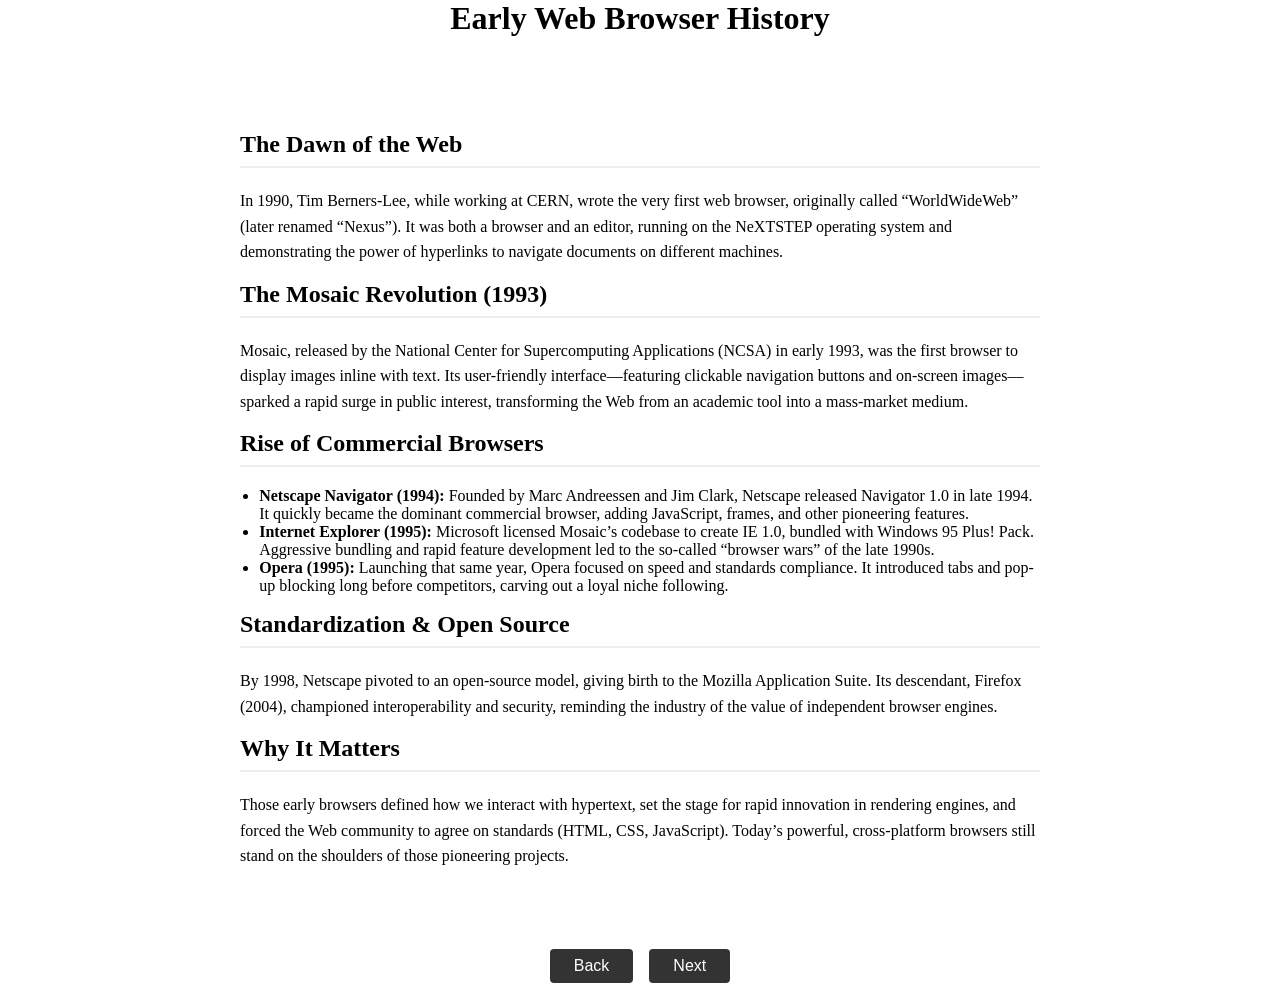
==== earlyWeb.html @ 9cb0513b "main page updated" ====
<!DOCTYPE html>
<html lang="en">
<head>
    <meta charset="UTF-8">
    <meta name="viewport" content="width=device-width, initial-scale=1.0">
    <title>Early Web Browsers</title>
    <link rel="stylesheet" type="text/css" href="style.css" />
</head>
<body>
    <!-- same as index -->
    <header class="site-header">
        <h1>Early Web Browser History</h1>

        <div class="hamburger-wrapper">
          <button class="hamburger-btn" aria-label="Toggle menu">
            <span></span>
            <span></span>
            <span></span>
          </button>

          <nav class="hamburger-menu">
            <ul>
                <li><a href="index.html">Home</a></li>
                <li><a href="earlyWeb.html">Early Web Browsers</a></li>
                <li><a href="modernWeb.html">Modern Web Browsers</a></li>
                <li><a href="references.html">References</a></li>
              </ul>
          </nav>
        </div>
    </header>

  <!-- early web browser content, retrieved from essay(Assignment 1) -->
  <main class="content">
    <h2>The Dawn of the Web</h2>
    <p>
      In 1990, Tim Berners-Lee, while working at CERN, wrote the very first web browser,
      originally called “WorldWideWeb” (later renamed “Nexus”). It was both a browser and
      an editor, running on the NeXTSTEP operating system and demonstrating the power of
      hyperlinks to navigate documents on different machines.
    </p>

    <h2>The Mosaic Revolution (1993)</h2>
    <p>
      Mosaic, released by the National Center for Supercomputing Applications (NCSA) in
      early 1993, was the first browser to display images inline with text. Its user-friendly
      interface—featuring clickable navigation buttons and on-screen images—sparked a rapid
      surge in public interest, transforming the Web from an academic tool into a mass-market
      medium.
    </p>

    <h2>Rise of Commercial Browsers</h2>
    <ul>
      <li>
        <strong>Netscape Navigator (1994):</strong> Founded by Marc Andreessen and Jim
        Clark, Netscape released Navigator 1.0 in late 1994. It quickly became the dominant
        commercial browser, adding JavaScript, frames, and other pioneering features.
      </li>
      <li>
        <strong>Internet Explorer (1995):</strong> Microsoft licensed Mosaic’s codebase
        to create IE 1.0, bundled with Windows 95 Plus! Pack. Aggressive bundling and rapid
        feature development led to the so-called “browser wars” of the late 1990s.
      </li>
      <li>
        <strong>Opera (1995):</strong> Launching that same year, Opera focused on speed
        and standards compliance. It introduced tabs and pop-up blocking long before
        competitors, carving out a loyal niche following.
      </li>
    </ul>

    <h2>Standardization & Open Source</h2>
    <p>
      By 1998, Netscape pivoted to an open-source model, giving birth to the Mozilla
      Application Suite. Its descendant, Firefox (2004), championed interoperability
      and security, reminding the industry of the value of independent browser engines.
    </p>

    <h2>Why It Matters</h2>
    <p>
      Those early browsers defined how we interact with hypertext, set the stage for rapid
      innovation in rendering engines, and forced the Web community to agree on standards
      (HTML, CSS, JavaScript). Today’s powerful, cross-platform browsers still stand on
      the shoulders of those pioneering projects.
    </p>
  </main>

  <!-- div block for next/back buttons-->
  <div class="next-container">
    <a href="index.html"><button class="next-btn">Back</button></a>
    <a href="modernWeb.html"><button class="next-btn">Next</button></a>
  </div>

  <!--JS script for hamburger button functionality -->
  <script src="main.js"></script>
</body>
</html>
---- style.css ----
/* reset */
html, body {
    margin: 0;
    padding: 0;
    height: 100%;
  }
  
  /* Header styling */
  .site-header {
    display: flex;
    justify-content: center; /* centers h1 */
    align-items: center;     /* vertically center H1 and hamburger */
    pointer-events: none;    /* let only button react to clicks */
    z-index: 1000;
  }
  
  .site-header h1 {
    margin: 0;
    pointer-events: auto;    
  }
  
  /* Hamburger menu icon */
  .hamburger-wrapper {
    position: absolute;
    right: 30px;
    pointer-events: auto;    /* makes button clickable */
  }
  
  .hamburger-btn {
    display: flex;
    flex-direction: column;
    justify-content: space-between;
    width: 24px;
    height: 20px;
    padding: 0;
    background: none;
    border: none;
    cursor: pointer;
  }
  
  .hamburger-btn span {
    display: block;
    height: 2px;
    background: #333;
    border-radius: 1px;
  }
  
  .hamburger-menu {
    position: absolute;
    top: calc(100% + 8px);
    right: 0;
    background: white;
    box-shadow: 0 2px 8px rgba(0,0,0,0.15);
    border-radius: 4px;
    overflow: hidden;
    display: none;
  }
  
  .hamburger-menu ul {
    list-style: none;
    margin: 0;
    padding: 0.5rem 0;
  }
  
  .hamburger-menu li + li {
    border-top: 1px solid #eee;
  }
  
  .hamburger-menu a {
    display: block;
    padding: 0.5rem 1rem;
    color: #333;
    text-decoration: none;
  }
  
  .hamburger-menu a:hover {
    background: #f5f5f5;
  }
  
  /* index page center image and buttons formatting */
  .top-center {  

    margin: calc(30px + 3rem) auto 2rem auto;
    display: flex;
    flex-direction: column;
    align-items: center;
    gap: 1rem;
  
    width: min(80vw, 600px);
  }
  
  .top-center img {
    width: 100%;
    height: auto;
    object-fit: contain;
  }
  
  .top-center button {
    padding: 0.5rem 1.5rem;
    font-size: 1rem;
    cursor: pointer;
  }

      /* Content styling */
      .content {
        margin: calc(30px + 3rem) auto 2rem auto; /* below header */
        width: min(90vw, 800px);
        padding: 1rem;
      }
      .content h2 {
        margin-top: 0;
        font-size: 1.5rem;
        border-bottom: 2px solid #eee;
        padding-bottom: 0.5rem;
      }
      .content p {
        line-height: 1.6;
        margin: 1rem 0;
      }
      .content ul {
        margin: 1rem 0;
        padding-left: 1.2rem;
      }
  
      /* Back and Next button styling and formatting */
      .next-container {
        display:flex;
        justify-content: center;
        gap: 1rem;
        margin: 3rem 0;    
      }
      
      .next-btn {
        padding: 0.5rem 1.5rem;
        font-size: 1rem;
        background: #333;
        color: #fff;
        border: none;
        border-radius: 4px;
        display:inline-block;
        cursor: pointer;
      }
      
      .next-btn:hover {
        background: #555;
      }
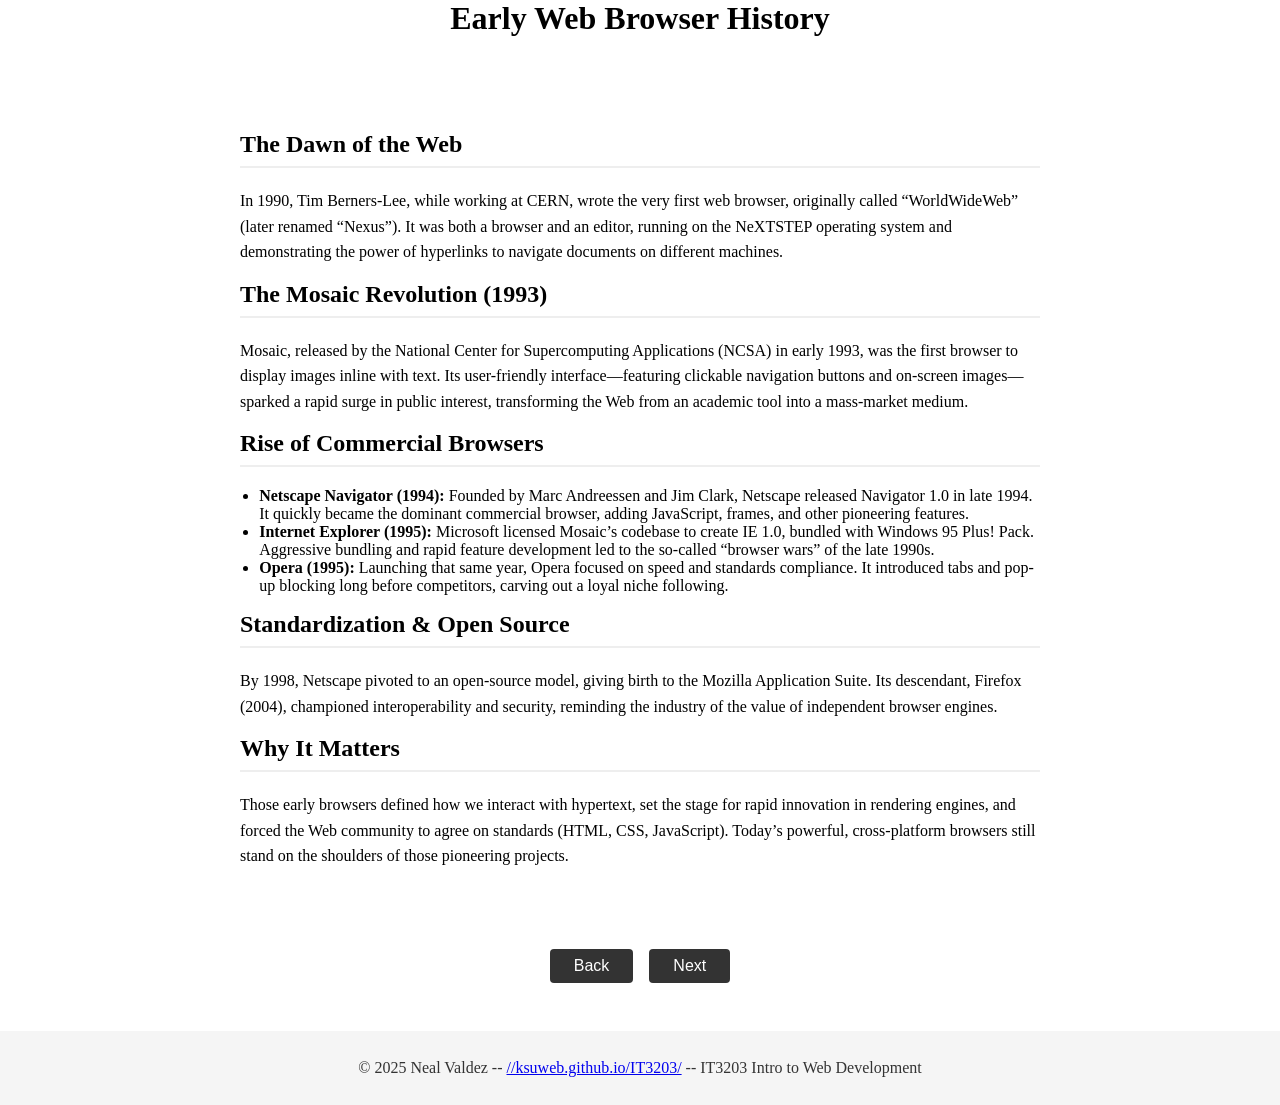
==== commit c727f89b: "footer added to all pages" ====
--- a/earlyWeb.html
+++ b/earlyWeb.html
@@ -89,6 +89,12 @@
     <a href="modernWeb.html"><button class="next-btn">Next</button></a>
   </div>
 
+  <footer class="site-footer">
+    <p>
+      © 2025 Neal Valdez -- <a href="//ksuweb.github.io/IT3203/" target="_blank">//ksuweb.github.io/IT3203/</a> -- IT3203 Intro to Web Development
+    </p>
+  </footer>
+
   <!--JS script for hamburger button functionality -->
   <script src="main.js"></script>
 </body>
--- a/style.css
+++ b/style.css
@@ -144,4 +144,13 @@
       .next-btn:hover {
         background: #555;
       }
+
+      /* ——— FOOTER ——— */
+      .site-footer {
+        background-color: #f5f5f5;
+        color: #333;
+        text-align: center;
+        padding: 0.75rem 0;
+        width: 100%; 
+      }
   
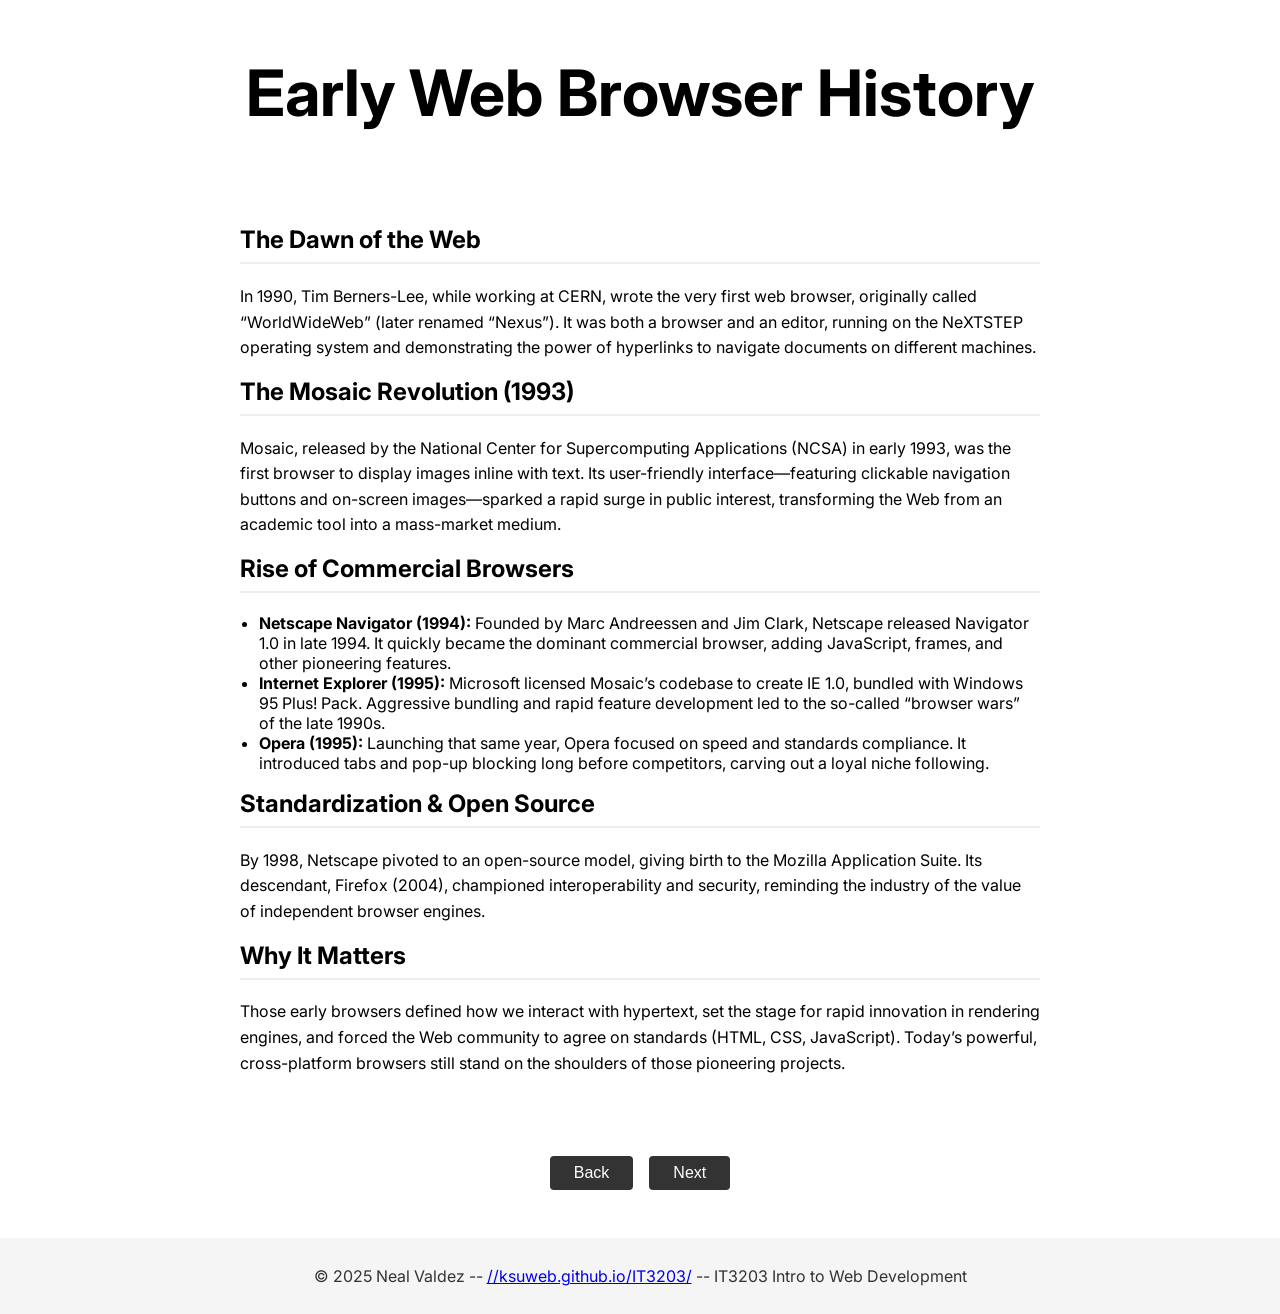
==== commit 369df42e: "font style added" ====
--- a/earlyWeb.html
+++ b/earlyWeb.html
@@ -4,6 +4,9 @@
     <meta charset="UTF-8">
     <meta name="viewport" content="width=device-width, initial-scale=1.0">
     <title>Early Web Browsers</title>
+    <link rel="preconnect" href="https://fonts.googleapis.com">
+    <link rel="preconnect" href="https://fonts.gstatic.com" crossorigin>
+    <link href="https://fonts.googleapis.com/css2?family=Inter:ital,opsz,wght@0,14..32,100..900;1,14..32,100..900&display=swap" rel="stylesheet">
     <link rel="stylesheet" type="text/css" href="style.css" />
 </head>
 <body>
@@ -23,6 +26,7 @@
                 <li><a href="index.html">Home</a></li>
                 <li><a href="earlyWeb.html">Early Web Browsers</a></li>
                 <li><a href="modernWeb.html">Modern Web Browsers</a></li>
+                <li><a href="quiz.html">Quiz</a></li>
                 <li><a href="references.html">References</a></li>
               </ul>
           </nav>
--- a/style.css
+++ b/style.css
@@ -3,6 +3,7 @@
     margin: 0;
     padding: 0;
     height: 100%;
+    font-family: "Inter";
   }
   
   /* Header styling */
@@ -12,17 +13,20 @@
     align-items: center;     /* vertically center H1 and hamburger */
     pointer-events: none;    /* let only button react to clicks */
     z-index: 1000;
+    margin: 6vh;
   }
   
   .site-header h1 {
     margin: 0;
-    pointer-events: auto;    
+    pointer-events: auto;
+    font-family: "Inter";
+    font-size: 400%;    
   }
   
   /* Hamburger menu icon */
   .hamburger-wrapper {
     position: absolute;
-    right: 30px;
+    right: 5%;
     pointer-events: auto;    /* makes button clickable */
   }
   
@@ -76,6 +80,17 @@
   .hamburger-menu a:hover {
     background: #f5f5f5;
   }
+
+
+
+
+
+
+
+
+
+
+
   
   /* index page center image and buttons formatting */
   .top-center {  
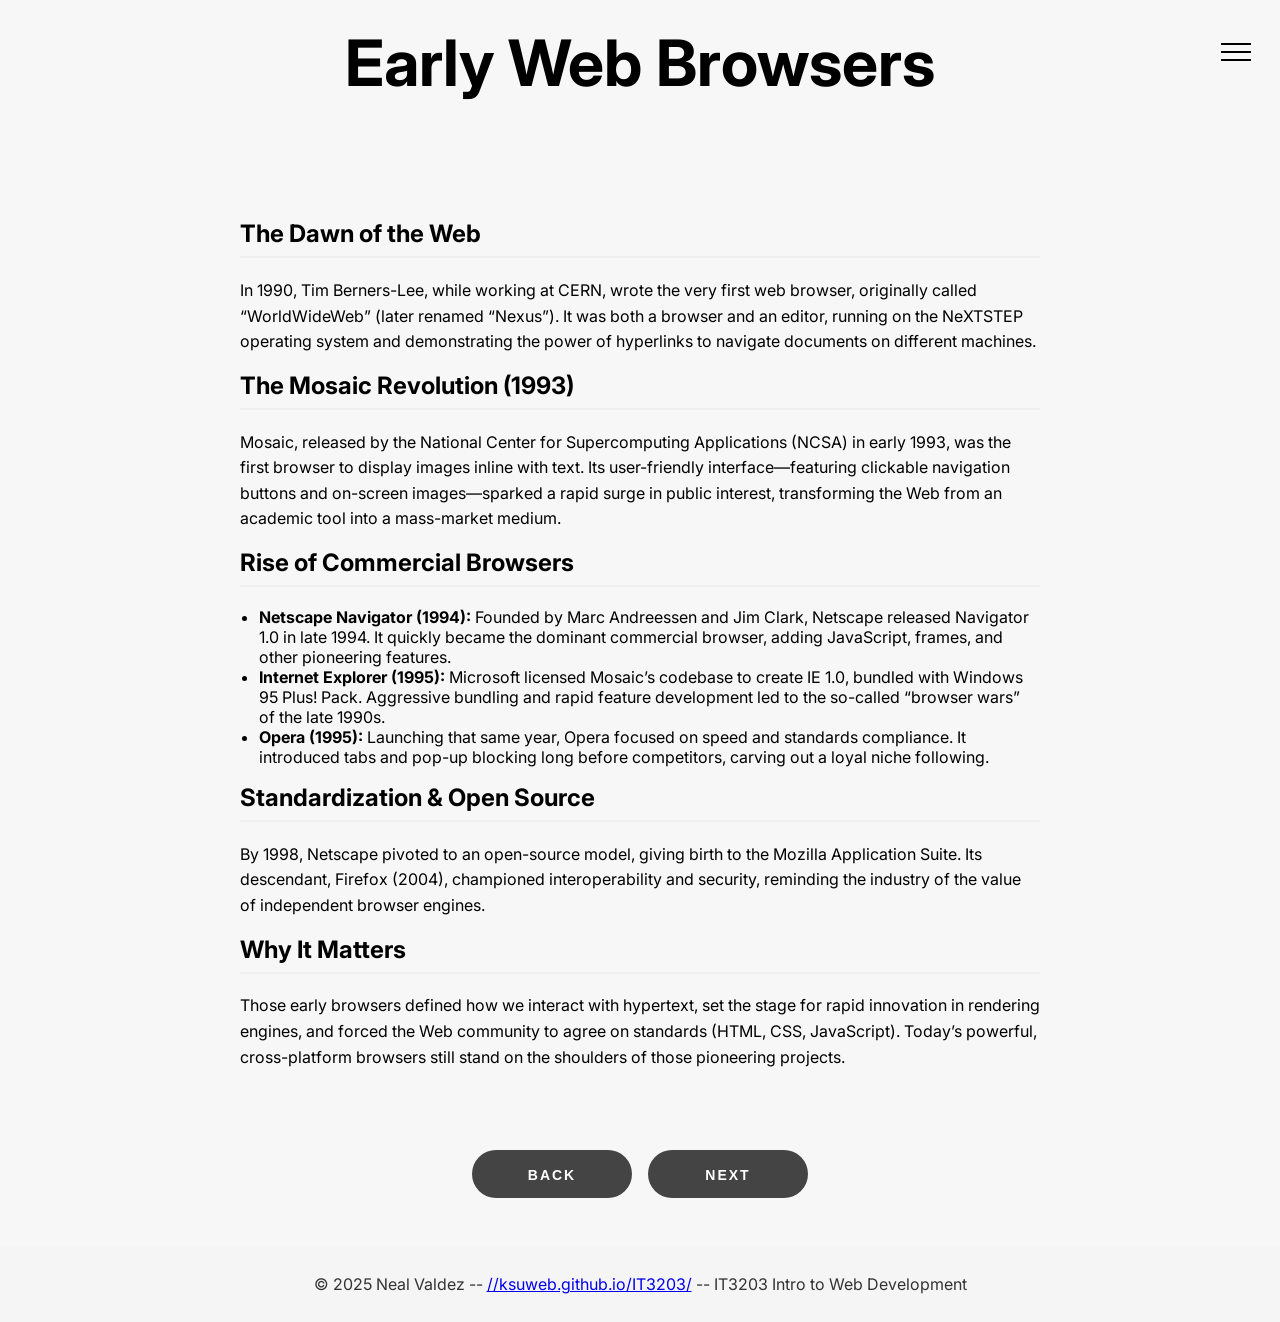
==== commit 16991632: "last min changes" ====
--- a/earlyWeb.html
+++ b/earlyWeb.html
@@ -10,28 +10,27 @@
     <link rel="stylesheet" type="text/css" href="style.css" />
 </head>
 <body>
-    <!-- same as index -->
-    <header class="site-header">
-        <h1>Early Web Browser History</h1>
-
-        <div class="hamburger-wrapper">
-          <button class="hamburger-btn" aria-label="Toggle menu">
-            <span></span>
-            <span></span>
-            <span></span>
-          </button>
-
-          <nav class="hamburger-menu">
-            <ul>
-                <li><a href="index.html">Home</a></li>
-                <li><a href="earlyWeb.html">Early Web Browsers</a></li>
-                <li><a href="modernWeb.html">Modern Web Browsers</a></li>
-                <li><a href="quiz.html">Quiz</a></li>
-                <li><a href="references.html">References</a></li>
-              </ul>
-          </nav>
-        </div>
-    </header>
+  <header class="site-header">
+    <h1>Early Web Browsers</h1>
+    <input type="checkbox" id="menu-toggle" class="toggler" />      
+    <div class="header-content">
+       <label class="hamburger-btn" for="menu-toggle">
+          <div></div>
+       </label>
+    </div>
+    <!-- BACKDROP OVERLAY -->
+    <div class="menu-overlay"></div>
+    <!-- SLIDE-IN MENU -->
+    <nav class="hamburger-menu">
+       <ul>
+          <li><a href="index.html">Home</a></li>
+          <li><a href="earlyWeb.html">Early Web Browsers</a></li>
+          <li><a href="modernWeb.html">Modern Web Browsers</a></li>
+          <li><a href="quiz.html">Quiz</a></li>
+          <li><a href="references.html">References</a></li>
+       </ul>
+    </nav>
+ </header>
 
   <!-- early web browser content, retrieved from essay(Assignment 1) -->
   <main class="content">
--- a/style.css
+++ b/style.css
@@ -4,90 +4,182 @@
     padding: 0;
     height: 100%;
     font-family: "Inter";
-  }
-  
-  /* Header styling */
+    background-color: #f7f7f7;
+  }
+  
   .site-header {
-    display: flex;
-    justify-content: center; /* centers h1 */
-    align-items: center;     /* vertically center H1 and hamburger */
-    pointer-events: none;    /* let only button react to clicks */
-    z-index: 1000;
-    margin: 6vh;
+    position: relative;
+    text-align: center;    /* keep H1 centered */
+    padding: 1.5rem 2rem;
   }
   
   .site-header h1 {
     margin: 0;
-    pointer-events: auto;
-    font-family: "Inter";
-    font-size: 400%;    
-  }
-  
-  /* Hamburger menu icon */
+    font-size: 400%;
+  }
+  
+  /* Float the entire hamburger at the right, centered vertically */
   .hamburger-wrapper {
     position: absolute;
-    right: 5%;
-    pointer-events: auto;    /* makes button clickable */
-  }
-  
+    top: 50%;
+    right: 2rem;           /* adjust horizontal offset */
+    transform: translateY(-50%);
+    z-index: 10;
+  }
+  
+  
+  /* HIDDEN CHECKBOX */
+  .toggler {
+    position: absolute;
+    top: 2rem;
+    right: 1.5rem;
+    width: 40px;
+    height: 40px;
+    opacity: 0;
+    z-index: 4;
+    cursor: pointer;
+  }
+  
+  /* Hamburger icon */
   .hamburger-btn {
     display: flex;
+    align-items: center;
+    justify-content: center;
+    width: 40px;
+    height: 40px;
+    cursor: pointer;
+    position: absolute;
+    top: 2rem;
+    right: 1.5rem;
+    z-index: 3;
+  }
+  
+  .hamburger-btn div {
+    width: 30px;
+    height: 2px;
+    background-color: black;
+    position: relative;
+    transition: background 0.3s ease;
+  }
+  
+  .hamburger-btn div::before,
+  .hamburger-btn div::after {
+    content: '';
+    position: absolute;
+    width: 30px;
+    height: 2px;
+    background-color: black;
+    transition: all 0.3s ease;
+    left: 0;
+  }
+  
+  .hamburger-btn div::before {
+    top: -8px;
+  }
+  
+  .hamburger-btn div::after {
+    top: 8px;
+  }
+  
+  /* Transform icon into X */
+  .toggler:checked + .header-content .hamburger-btn div {
+    background-color: transparent;
+  }
+  
+  .toggler:checked + .header-content .hamburger-btn div::before {
+    transform: rotate(45deg);
+    top: 0;
+  }
+  
+  .toggler:checked + .header-content .hamburger-btn div::after {
+    transform: rotate(-45deg);
+    top: 0;
+  }
+  
+  /* Slide-in menu */
+  .hamburger-menu {
+    position: fixed;
+    top: 0;
+    right: -100%;
+    width: 250px;
+    height: 100vh;
+    background-color: white;
+    box-shadow: -2px 0 5px rgba(0, 0, 0, 0.1);
+    transition: right 0.3s ease;
+    z-index: 2;
+    padding: 2rem;
+    display: flex;
     flex-direction: column;
-    justify-content: space-between;
-    width: 24px;
-    height: 20px;
-    padding: 0;
-    background: none;
-    border: none;
-    cursor: pointer;
-  }
-  
-  .hamburger-btn span {
-    display: block;
-    height: 2px;
-    background: #333;
-    border-radius: 1px;
-  }
-  
-  .hamburger-menu {
-    position: absolute;
-    top: calc(100% + 8px);
+    align-items: flex-start;
+  }
+  
+  /* Toggle menu visible */
+  .toggler:checked ~ .hamburger-menu {
     right: 0;
-    background: white;
-    box-shadow: 0 2px 8px rgba(0,0,0,0.15);
-    border-radius: 4px;
-    overflow: hidden;
-    display: none;
   }
   
   .hamburger-menu ul {
     list-style: none;
     margin: 0;
-    padding: 0.5rem 0;
-  }
-  
-  .hamburger-menu li + li {
-    border-top: 1px solid #eee;
-  }
-  
-  .hamburger-menu a {
+    padding: 100px 20px ;
+    width: 100%;
+  }
+  
+  .hamburger-menu ul li {
+    margin-bottom: 1.5rem;
+    width: 100%;
+  }
+  
+  .hamburger-menu ul li a {
+    text-decoration: none;
+    font-size: 1.5rem;
+    color: black;
     display: block;
-    padding: 0.5rem 1rem;
-    color: #333;
-    text-decoration: none;
-  }
-  
-  .hamburger-menu a:hover {
-    background: #f5f5f5;
-  }
-
-
-
-
-
-
-
-
+    width: 100%;
+  }
+  
+  .hamburger-menu ul li a:hover {
+    transform: scale(1.08);
+    color: orange;
+  }
+  
+/* Shadow Overlay */
+.menu-overlay {
+  position: fixed;
+  top: 0;
+  left: 0;
+  width: 100%;
+  height: 100vh;
+  background-color: rgba(0,0,0,0.4);
+  z-index: 1;
+  opacity: 0;
+  pointer-events: none;
+  transition: opacity 0.3s ease;
+}
+
+/* Show overlay when toggler is checked */
+.toggler:checked ~ .menu-overlay {
+  opacity: 1;
+  pointer-events: all;
+}
+
+/* Adjust z-index for other components */
+.site-header {
+  position: relative;
+  z-index: 10;
+}
+
+.hamburger-menu {
+  z-index: 2;
+}
+
+.toggler {
+  z-index: 4;
+}
+
+.hamburger-btn {
+  z-index: 3;
+}
 
 
 
@@ -144,20 +236,33 @@
         gap: 1rem;
         margin: 3rem 0;    
       }
-      
+  
+
       .next-btn {
-        padding: 0.5rem 1.5rem;
-        font-size: 1rem;
-        background: #333;
+        
+        display: inline-block;
+        outline: none;
+        cursor: pointer;
+        font-size: 14px;
+        line-height: 1;
+        border-radius: 500px;
+        transition-duration: .3s;
+        border: 1px solid transparent;
+        letter-spacing: 2px;
+        min-width: 160px;
+        text-transform: uppercase;
+        white-space: normal;
+        font-weight: 700;
+        text-align: center;
+        padding: 17px 48px;
         color: #fff;
-        border: none;
-        border-radius: 4px;
-        display:inline-block;
-        cursor: pointer;
+        background-color: #444444;
+        height: 48px;
       }
       
       .next-btn:hover {
-        background: #555;
+        transform: scale(1.04);
+        background-color: #262626;
       }
 
       /* ——— FOOTER ——— */
